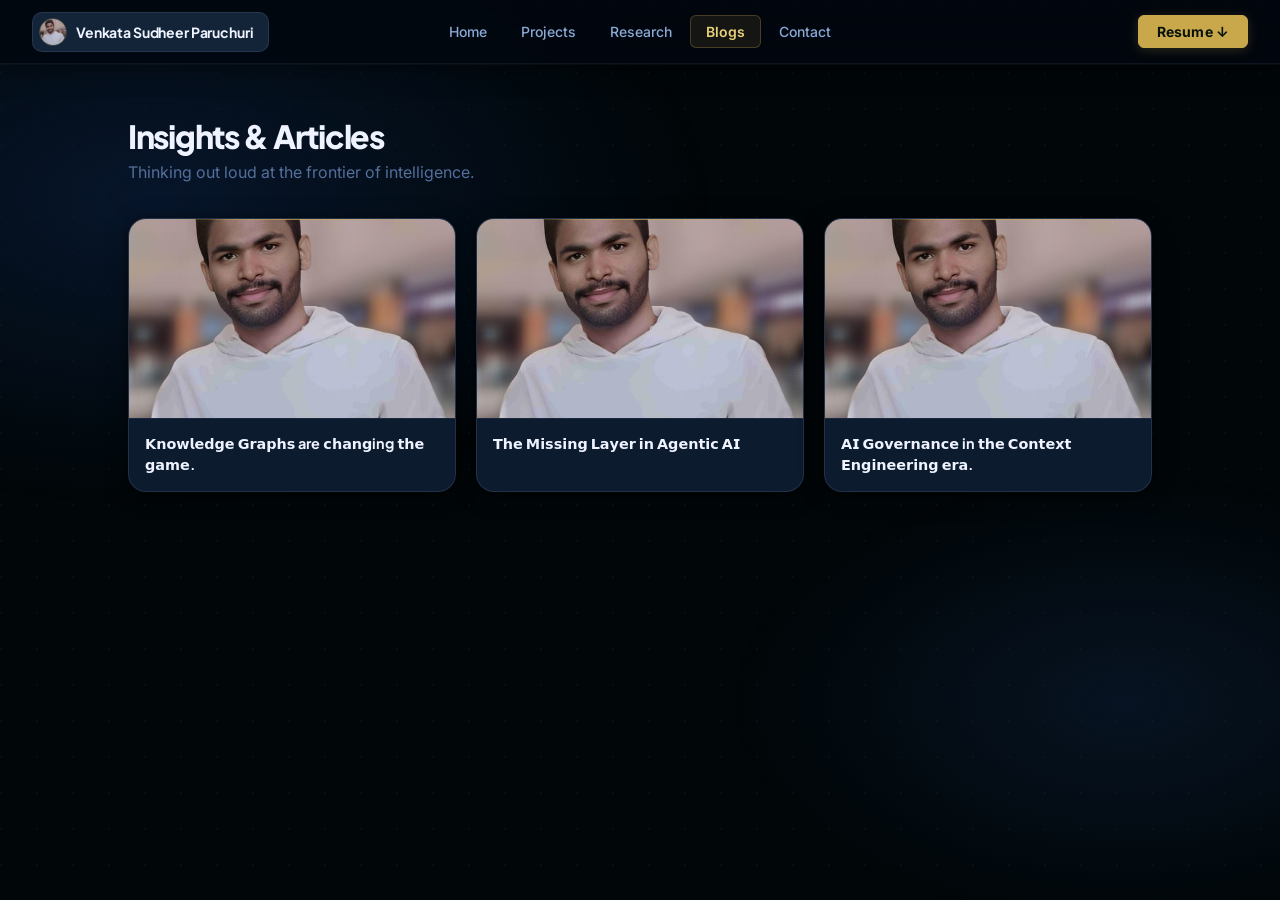
==== blogs.html @ f0b174a9 "commit" ====
<!DOCTYPE html>
<html lang="en">
<head>
    <meta charset="UTF-8" />
    <meta name="viewport" content="width=device-width, initial-scale=1.0" />
    <title>Blogs — Venkata Sudheer Paruchuri</title>
    <link rel="icon" href="PIC.jpg" type="image/jpeg" />
    <link rel="stylesheet" href="styles.css" />
</head>
<body>

<nav class="navbar">
    <div class="home-button">
        <img src="PIC.jpg" alt="Profile" />
        <span>Venkata Sudheer Paruchuri</span>
    </div>
    <div class="nav-center">
        <button onclick="location.href='index.html'">Home</button>
        <button onclick="location.href='projects.html'">Projects</button>
        <button onclick="location.href='research.html'">Research</button>
        <button class="active" onclick="location.href='blogs.html'">Blogs</button>
        <button onclick="location.href='contact.html'">Contact</button>
    </div>
    <div class="nav-end">
        <a href="Sudheer_Resume.pdf" target="_blank" download class="nav-resume">Resume ↓</a>
    </div>
</nav>

<main class="blog-container">
    <h1>Insights & Articles</h1>
    <span class="page-tagline">Thinking out loud at the frontier of intelligence.</span>
    <div id="blog-cards" class="blog-cards"></div>
</main>

<script>
const blogs = [
    {
        title: "𝗞𝗻𝗼𝘄𝗹𝗲𝗱𝗴𝗲 𝗚𝗿𝗮𝗽𝗵𝘀 are 𝗰𝗵𝗮𝗻𝗴ing 𝘁𝗵𝗲 𝗴𝗮𝗺𝗲.",
        img: "https://media.licdn.com/dms/image/v2/D5622AQEmHNxP15R9GQ/feedshare-shrink_800/B56Z8RtujUKEAc-/0/1782708627959?e=1784160000&v=beta&t=F_436U-woHTNMxbxAHbw4tgwa4r5dvt0ZcRg0AeIbxo",
        link: "https://www.linkedin.com/posts/venkata-sudheer-paruchuri-927b03248_knowledgegraphs-contextengineering-agenticai-activity-7477221934368206848-OcVS?utm_source=share&utm_medium=member_desktop&rcm=ACoAAD1jXW8B2X3fSM8Oqo7u26ma5V5ydpLekdg"
    },
    {
        title: "𝗧𝗵𝗲 𝗠𝗶𝘀𝘀𝗶𝗻𝗴 𝗟𝗮𝘆𝗲𝗿 𝗶𝗻 𝗔𝗴𝗲𝗻𝘁𝗶𝗰 𝗔𝗜",
        img: "https://media.licdn.com/dms/image/v2/D5622AQHj-Qwn6XAEaA/feedshare-shrink_800/B56Z65yN10HIAc-/0/1781233409666?e=1782950400&v=beta&t=hkm2aS1_mFWL8Smrk7jAq5w0LtvusqtoL7dFKYK58aU",
        link: "https://www.linkedin.com/posts/venkata-sudheer-paruchuri-927b03248_contextintelligence-agenticai-contextengineering-activity-7471034422130036736-9cG7?utm_source=share&utm_medium=member_desktop&rcm=ACoAAD1jXW8B2X3fSM8Oqo7u26ma5V5ydpLekdg"
    },
        {
        title: "𝗔𝗜 𝗚𝗼𝘃𝗲𝗿𝗻𝗮𝗻𝗰𝗲 in 𝘁𝗵𝗲 𝗖𝗼𝗻𝘁𝗲𝘅𝘁 𝗘𝗻𝗴𝗶𝗻𝗲𝗲𝗿𝗶𝗻𝗴 𝗲𝗿𝗮.",
        img: "https://media.licdn.com/dms/image/v2/D4D22AQGGhxFXjcLDaQ/feedshare-shrink_800/B4DZ74BBtZHQAc-/0/1782277479620?e=1784160000&v=beta&t=ZF91cr-5MBaTdeL2ePT6H_zSeMcQRqslDgsSvq8ZVgU",
        link: "https://www.linkedin.com/posts/venkata-sudheer-paruchuri-927b03248_contextintelligence-agenticai-contextengineering-activity-7471034422130036736-9cG7?utm_source=share&utm_medium=member_desktop&rcm=ACoAAD1jXW8B2X3fSM8Oqo7u26ma5V5ydpLekdg"
    }
];

const container = document.getElementById("blog-cards");

function renderBlogs() {
    if (blogs.length === 0) {
        container.innerHTML = `<div class="loading">No posts yet. Check back soon.</div>`;
        return;
    }
    container.innerHTML = "";
    blogs.forEach((blog, idx) => {
        const card = document.createElement("div");
        card.className = "blog-card reveal";
        card.style.transitionDelay = `${idx * 0.1}s`;
        card.innerHTML = `
            <img
                src="${blog.img}"
                alt="${blog.title}"
                loading="lazy"
                onerror="this.onerror=null;this.src='PIC.jpg';"
            />
            <h3>${blog.title}</h3>
        `;
        card.addEventListener("click", () => {
            window.open(blog.link, "_blank");
        });
        container.appendChild(card);
    });

    const observer = new IntersectionObserver(entries => {
        entries.forEach(entry => {
            if (entry.isIntersecting) {
                entry.target.classList.add('visible');
                observer.unobserve(entry.target);
            }
        });
    }, { threshold: 0.06 });

    document.querySelectorAll('.reveal').forEach(el => observer.observe(el));

    // 3D tilt
    document.querySelectorAll('.blog-card').forEach(card => {
        card.addEventListener('mousemove', e => {
            const r = card.getBoundingClientRect();
            const x = (e.clientX - r.left) / r.width  - 0.5;
            const y = (e.clientY - r.top)  / r.height - 0.5;
            card.style.transform = `perspective(700px) rotateY(${x * 8}deg) rotateX(${-y * 8}deg) translateY(-5px)`;
        });
        card.addEventListener('mouseleave', () => { card.style.transform = ''; });
    });
}

document.addEventListener("DOMContentLoaded", renderBlogs);
</script>

</body>
</html>
---- styles.css ----
@import url('https://fonts.googleapis.com/css2?family=Plus+Jakarta+Sans:wght@400;500;600;700;800&family=Inter:wght@300;400;500;600;700&display=swap');

/* ─── CSS Custom Property for Animated Ring ─── */
@property --ring-angle {
  syntax: '<angle>';
  inherits: false;
  initial-value: 180deg;
}

/* ─── Design Tokens ──────────────────────────── */
:root {
  --bg:          #010608;
  --bg-1:        #0d1b2e;
  --bg-2:        #132338;
  --bg-3:        #192d46;
  --bg-4:        #1f3756;
  --b0:          rgba(160,190,255,0.04);
  --b1:          rgba(160,190,255,0.08);
  --b2:          rgba(160,190,255,0.13);
  --b3:          rgba(160,190,255,0.22);
  --t0:          #eef3ff;
  --t1:          #8aaad8;
  --t2:          #546f9a;
  --t3:          #304870;
  --accent:      #c9a84c;
  --accent-dim:  rgba(201,168,76,0.10);
  --accent-bdr:  rgba(201,168,76,0.28);
  --accent-glow: rgba(201,168,76,0.22);
  --accent-txt:  #e8cf78;
  --green:       #34d399;
  --green-dim:   rgba(52,211,153,0.10);
  --amber:       #fbbf24;
  --amber-dim:   rgba(251,191,36,0.10);
  --font-h:      'Plus Jakarta Sans', system-ui, sans-serif;
  --font-b:      'Inter', system-ui, sans-serif;
  --tr:          0.2s ease;
  --tr-smooth:   0.4s cubic-bezier(0.16,1,0.3,1);
  --r-sm:        6px;
  --r:           10px;
  --r-lg:        14px;
  --r-xl:        18px;
  --shadow-sm:   0 1px 4px rgba(0,0,0,0.35), 0 1px 2px rgba(0,0,0,0.25);
  --shadow:      0 2px 10px rgba(0,0,0,0.45), 0 4px 24px rgba(0,0,0,0.30);
  --shadow-lg:   0 4px 16px rgba(0,0,0,0.55), 0 12px 44px rgba(0,0,0,0.40);
  --gold-line:   linear-gradient(90deg, transparent, var(--accent), transparent);
}

/* ─── Keyframes ──────────────────────────────── */

@keyframes ring-spin {
  to { --ring-angle: 540deg; }
}

@keyframes float {
  0%, 100% { transform: translateY(0px); }
  50%       { transform: translateY(-10px); }
}

@keyframes avatar-glow {
  0%, 100% {
    box-shadow: 0 0 0 1px rgba(201,168,76,0.15), 0 8px 36px rgba(201,168,76,0.22);
  }
  50% {
    box-shadow: 0 0 0 2px rgba(201,168,76,0.4), 0 8px 56px rgba(201,168,76,0.48),
                0 0 90px rgba(201,168,76,0.14);
  }
}

@keyframes pulse-dot {
  0%, 100% {
    box-shadow: 0 0 0 1px var(--accent-bdr), 0 0 8px var(--accent-glow);
    transform: scale(1);
  }
  50% {
    box-shadow: 0 0 0 4px rgba(201,168,76,0.12), 0 0 22px rgba(201,168,76,0.45);
    transform: scale(1.22);
  }
}

@keyframes pulse-green {
  0%, 100% {
    box-shadow: 0 0 6px rgba(52,211,153,0.4);
    transform: scale(1);
  }
  50% {
    box-shadow: 0 0 0 4px rgba(52,211,153,0.1), 0 0 20px rgba(52,211,153,0.55);
    transform: scale(1.25);
  }
}

@keyframes slideInLeft {
  from { opacity: 0; transform: translateX(-44px); }
  to   { opacity: 1; transform: translateX(0); }
}

@keyframes slideInRight {
  from { opacity: 0; transform: translateX(44px); }
  to   { opacity: 1; transform: translateX(0); }
}

@keyframes revealUp {
  from { opacity: 0; transform: translateY(28px); }
  to   { opacity: 1; transform: translateY(0); }
}

@keyframes fadeInUp {
  from { opacity: 0; transform: translateY(14px); }
  to   { opacity: 1; transform: translateY(0); }
}

@keyframes scaleIn {
  from { opacity: 0; transform: scale(0.88) translateY(18px); }
  to   { opacity: 1; transform: scale(1) translateY(0); }
}

@keyframes navbar-slide-down {
  from { transform: translateY(-100%); opacity: 0; }
  to   { transform: translateY(0);     opacity: 1; }
}

@keyframes shine-sweep {
  0%   { left: -80%; opacity: 0; }
  30%  { opacity: 0.55; }
  100% { left: 130%;   opacity: 0; }
}

@keyframes grid-drift {
  from { background-position: 0 0; }
  to   { background-position: 36px 36px; }
}

@keyframes gold-pulse {
  0%, 100% { opacity: 0.45; }
  50%       { opacity: 1; }
}

@keyframes dot-glow {
  0%, 100% {
    box-shadow: 0 0 6px rgba(201,168,76,0.45);
    transform: scale(1);
  }
  50% {
    box-shadow: 0 0 14px rgba(201,168,76,0.85), 0 0 28px rgba(201,168,76,0.3);
    transform: scale(1.35);
  }
}

@keyframes skill-pop {
  from { opacity: 0; transform: scale(0.78) translateY(8px); }
  to   { opacity: 1; transform: scale(1) translateY(0); }
}

@keyframes popup-in {
  from { opacity: 0; transform: scale(0.82) translateY(24px); }
  to   { opacity: 1; transform: scale(1) translateY(0); }
}

@keyframes name-glow {
  0%, 100% { text-shadow: none; }
  50%       { text-shadow: 0 0 32px rgba(201,168,76,0.22), 0 0 64px rgba(201,168,76,0.08); }
}

@keyframes border-breathe {
  0%, 100% { opacity: 0.45; transform: scaleX(0.65); }
  50%       { opacity: 1;    transform: scaleX(1); }
}

@keyframes status-glow-green {
  0%, 100% { box-shadow: 0 0 0 rgba(52,211,153,0); }
  50%       { box-shadow: 0 0 10px rgba(52,211,153,0.3); }
}

@keyframes bg-breathe {
  from { opacity: 0.6; }
  to   { opacity: 1; }
}

/* ─── Reset ──────────────────────────────────── */
*, *::before, *::after {
  box-sizing: border-box;
  scrollbar-width: thin;
  scrollbar-color: var(--bg-3) transparent;
}

*::-webkit-scrollbar { width: 4px; }
*::-webkit-scrollbar-track { background: transparent; }
*::-webkit-scrollbar-thumb { background: var(--bg-3); border-radius: 10px; }

body {
  margin: 0;
  background-color: var(--bg);
  background-image: radial-gradient(circle at 1px 1px, rgba(160,190,255,0.038) 1px, transparent 0);
  background-size: 36px 36px;
  font-family: var(--font-b);
  color: var(--t0);
  min-height: 100vh;
  -webkit-font-smoothing: antialiased;
  -moz-osx-font-smoothing: grayscale;
  animation: grid-drift 28s linear infinite;
}

body::before {
  content: '';
  position: fixed;
  inset: 0;
  background:
    radial-gradient(ellipse 70% 55% at 12% 22%, rgba(13,35,72,0.55) 0%, transparent 62%),
    radial-gradient(ellipse 55% 45% at 88% 78%, rgba(19,42,78,0.38) 0%, transparent 56%);
  pointer-events: none;
  z-index: 0;
  animation: bg-breathe 14s ease-in-out infinite alternate;
}

/* make sure all direct children sit above the ::before overlay */
body > * { position: relative; z-index: 1; }

/* ─── Navbar ─────────────────────────────────── */
.navbar {
  display: grid;
  grid-template-columns: 1fr auto 1fr;
  align-items: center;
  background: rgba(2,7,15,0.88);
  backdrop-filter: blur(24px);
  -webkit-backdrop-filter: blur(24px);
  padding: 0 32px;
  position: sticky;
  top: 0;
  z-index: 1000;
  border-bottom: 1px solid var(--b1);
  height: 64px;
  box-shadow: 0 1px 0 var(--b0), 0 4px 20px rgba(0,0,0,0.5);
  animation: navbar-slide-down 0.55s cubic-bezier(0.16,1,0.3,1) both;
}

.home-button {
  display: flex;
  align-items: center;
  gap: 9px;
  background: var(--bg-2);
  border: 1px solid var(--b2);
  padding: 5px 14px 5px 6px;
  border-radius: var(--r);
  cursor: default;
  color: var(--t0);
  font-family: var(--font-h);
  font-size: 0.875rem;
  font-weight: 700;
  letter-spacing: -0.01em;
  user-select: none;
  -webkit-user-select: none;
  width: fit-content;
  transition: border-color var(--tr), background var(--tr);
}

.home-button:hover {
  border-color: var(--accent-bdr);
  background: var(--bg-3);
}

.home-button img {
  width: 28px;
  height: 28px;
  border-radius: 50%;
  object-fit: cover;
  border: 1.5px solid var(--accent-bdr);
  transition: border-color var(--tr);
}

.nav-center {
  display: flex;
  align-items: center;
  gap: 2px;
}

.nav-center button {
  background: none;
  color: var(--t1);
  border: 1px solid transparent;
  padding: 7px 15px;
  border-radius: var(--r-sm);
  cursor: pointer;
  font-family: var(--font-b);
  font-size: 0.875rem;
  font-weight: 500;
  transition: color var(--tr), border-color var(--tr), background var(--tr), transform var(--tr);
}

.nav-center button:hover {
  color: var(--t0);
  border-color: var(--b2);
  background: var(--bg-2);
  transform: translateY(-1px);
}

.nav-center button:active {
  transform: translateY(0);
}

.nav-center button.active {
  color: var(--accent-txt);
  border-color: var(--accent-bdr);
  background: var(--accent-dim);
  font-weight: 600;
}

.nav-end {
  display: flex;
  justify-content: flex-end;
  align-items: center;
}

.nav-resume {
  display: inline-flex;
  align-items: center;
  gap: 6px;
  background: var(--accent);
  color: #07120a !important;
  border: 1px solid var(--accent) !important;
  padding: 7px 18px;
  border-radius: var(--r-sm);
  text-decoration: none;
  font-family: var(--font-b);
  font-size: 0.875rem;
  font-weight: 700;
  letter-spacing: 0.01em;
  position: relative;
  overflow: hidden;
  transition: background var(--tr), box-shadow var(--tr), transform var(--tr);
  box-shadow: 0 2px 12px var(--accent-glow);
}

.nav-resume::after {
  content: '';
  position: absolute;
  top: 0; bottom: 0;
  width: 40%;
  background: linear-gradient(90deg, transparent, rgba(255,255,255,0.35), transparent);
  left: -80%;
  skewX: -12deg;
  transition: none;
}

.nav-resume:hover::after {
  animation: shine-sweep 0.55s ease forwards;
}

.nav-resume:hover {
  background: #e8cf78 !important;
  border-color: #e8cf78 !important;
  box-shadow: 0 4px 20px var(--accent-glow) !important;
  color: #07120a !important;
  transform: translateY(-1px);
}

/* ─── Page-load animation helpers ───────────── */
.projects-container h1,
.research-container h1,
.blog-container h1,
.page-header h1 {
  animation: fadeInUp 0.48s ease both;
}

.page-tagline {
  display: block;
  font-size: 1rem;
  color: var(--t2);
  font-weight: 400;
  margin: 4px 0 36px;
  animation: fadeInUp 0.48s ease 0.12s both;
}

.page-header {
  max-width: 1060px;
  margin: 52px auto 0;
  padding: 0 40px;
}

/* ─── Home: Layout ───────────────────────────── */
.hero-layout {
  display: flex;
  max-width: 1440px;
  margin: 0 auto;
  padding: 0 40px 56px;
  gap: 40px;
  box-sizing: border-box;
  align-items: flex-start;
}

/* ─── Home: Hero Sidebar ─────────────────────── */
.hero-sidebar {
  flex: 0 0 280px;
  position: sticky;
  top: 64px;
  height: calc(100vh - 64px);
  display: flex;
  flex-direction: column;
  align-items: center;
  justify-content: center;
  padding: 24px 12px;
  text-align: center;
  overflow-y: auto;
  animation: slideInLeft 0.75s cubic-bezier(0.16,1,0.3,1) 0.1s both;
}

/* Gold spinning ring */
.profile-avatar-wrap {
  position: relative;
  width: 190px;
  height: 190px;
  border-radius: 50%;
  background: conic-gradient(from var(--ring-angle), #c9a84c, #f5e49a, #c9a84c, #a07c28, #c9a84c);
  padding: 2.5px;
  flex-shrink: 0;
  margin-bottom: 22px;
  animation:
    ring-spin   8s  linear       infinite,
    avatar-glow 4s  ease-in-out  infinite,
    float       6s  ease-in-out  infinite;
}

.profile-avatar-wrap img {
  width: 100%;
  height: 100%;
  border-radius: 50%;
  object-fit: cover;
  display: block;
  background: var(--bg-1);
}

.profile-name {
  margin: 0 0 8px;
  font-family: var(--font-h);
  font-size: 1.18rem;
  font-weight: 800;
  color: var(--t0);
  letter-spacing: -0.02em;
  animation: fadeInUp 0.6s ease 0.5s both, name-glow 5s ease-in-out 1.5s infinite;
}

.profile-title {
  margin: 0 0 18px;
  font-size: 0.78rem;
  color: var(--accent-txt);
  font-weight: 600;
  letter-spacing: 0.06em;
  text-transform: uppercase;
  animation: fadeInUp 0.6s ease 0.6s both;
}

.profile-roles {
  display: flex;
  flex-wrap: wrap;
  gap: 6px;
  justify-content: center;
  margin-bottom: 20px;
}

.role-chip {
  font-size: 0.68rem;
  font-weight: 600;
  color: var(--accent-txt);
  background: var(--accent-dim);
  border: 1px solid var(--accent-bdr);
  border-radius: 100px;
  padding: 4px 12px;
  letter-spacing: 0.03em;
  transition: background var(--tr), transform var(--tr);
}

.role-chip:hover {
  background: rgba(201,168,76,0.18);
  transform: translateY(-2px);
}

.profile-bio {
  font-size: 0.8rem;
  color: var(--t1);
  line-height: 1.8;
  margin: 0 0 24px;
  max-width: 250px;
}

.profile-actions {
  display: flex;
  gap: 10px;
  justify-content: center;
  flex-wrap: wrap;
  margin-bottom: 28px;
  animation: fadeInUp 0.6s ease 0.75s both;
}

.btn-primary {
  display: inline-flex;
  align-items: center;
  padding: 9px 20px;
  background: var(--accent);
  color: #07120a;
  border: 1px solid var(--accent);
  border-radius: var(--r-sm);
  text-decoration: none;
  font-family: var(--font-b);
  font-size: 0.82rem;
  font-weight: 700;
  letter-spacing: 0.01em;
  position: relative;
  overflow: hidden;
  transition: background var(--tr), box-shadow var(--tr), transform var(--tr);
  box-shadow: 0 2px 10px var(--accent-glow);
}

.btn-primary::after {
  content: '';
  position: absolute;
  top: 0; bottom: 0;
  width: 45%;
  background: linear-gradient(90deg, transparent, rgba(255,255,255,0.38), transparent);
  left: -80%;
}

.btn-primary:hover::after {
  animation: shine-sweep 0.52s ease forwards;
}

.btn-primary:hover {
  background: #e8cf78;
  box-shadow: 0 4px 22px var(--accent-glow);
  transform: translateY(-2px);
}

.btn-primary:active { transform: translateY(0); }

.btn-ghost {
  display: inline-flex;
  align-items: center;
  padding: 9px 20px;
  background: transparent;
  color: var(--t0);
  border: 1px solid var(--b2);
  border-radius: var(--r-sm);
  text-decoration: none;
  font-family: var(--font-b);
  font-size: 0.82rem;
  font-weight: 500;
  transition: background var(--tr), border-color var(--tr), transform var(--tr), box-shadow var(--tr);
}

.btn-ghost:hover {
  background: var(--bg-2);
  border-color: var(--b3);
  transform: translateY(-2px);
  box-shadow: 0 4px 14px rgba(0,0,0,0.3);
}

.btn-ghost:active { transform: translateY(0); }

.profile-stats {
  display: grid;
  grid-template-columns: repeat(3, 1fr);
  gap: 10px;
  width: 100%;
  border-top: 1px solid var(--b1);
  padding-top: 22px;
  margin-top: 4px;
}

.stat-item {
  display: flex;
  flex-direction: column;
  align-items: center;
  gap: 3px;
  transition: transform var(--tr);
}

.stat-item:hover { transform: translateY(-3px); }

.stat-num {
  font-family: var(--font-h);
  font-size: 1.45rem;
  font-weight: 800;
  color: var(--accent-txt);
  letter-spacing: -0.04em;
}

.stat-label {
  font-size: 0.65rem;
  font-weight: 600;
  color: var(--t2);
  text-transform: uppercase;
  letter-spacing: 0.1em;
}

/* ─── Home: Content Column ───────────────────── */
.hero-content {
  flex: 1;
  display: flex;
  flex-direction: column;
  gap: 16px;
  min-width: 0;
  padding-top: 32px;
  animation: slideInRight 0.75s cubic-bezier(0.16,1,0.3,1) 0.2s both;
}

/* ─── Section Cards ──────────────────────────── */
.section-card {
  background: var(--bg-1);
  border: 1px solid var(--b2);
  border-radius: var(--r-xl);
  padding: 24px 28px;
  box-shadow: var(--shadow);
  transition: border-color var(--tr-smooth), box-shadow var(--tr-smooth), transform var(--tr-smooth);
  position: relative;
  overflow: hidden;
}

.section-card::before {
  content: '';
  position: absolute;
  top: 0; left: 10%; right: 10%;
  height: 1px;
  background: var(--gold-line);
  animation: border-breathe 4s ease-in-out infinite;
}

.section-card:hover {
  border-color: var(--accent-bdr);
  box-shadow: var(--shadow-lg), 0 0 0 1px var(--accent-dim);
  transform: translateY(-3px);
}

.section-card h2 {
  display: flex;
  align-items: center;
  gap: 8px;
  margin: 0 0 20px;
  font-family: var(--font-h);
  font-size: 0.65rem;
  font-weight: 700;
  letter-spacing: 0.14em;
  text-transform: uppercase;
  color: var(--t2);
}

.section-card h2::before {
  content: '';
  width: 6px;
  height: 6px;
  border-radius: 50%;
  background: var(--accent);
  box-shadow: 0 0 8px var(--accent-glow);
  flex-shrink: 0;
  animation: dot-glow 3s ease-in-out infinite;
}

/* ─── Skills ─────────────────────────────────── */
.skills-group { margin-bottom: 16px; }
.skills-group:last-child { margin-bottom: 0; }

.skills-label {
  font-family: var(--font-b);
  font-size: 0.72rem;
  color: var(--t1);
  font-weight: 600;
  margin-bottom: 8px;
  display: block;
  letter-spacing: 0.02em;
}

.skill-tags {
  display: flex;
  flex-wrap: wrap;
  gap: 5px;
}

.skill-tag {
  font-size: 0.72rem;
  color: var(--t0);
  background: var(--bg-2);
  border: 1px solid var(--b1);
  border-radius: var(--r-sm);
  padding: 4px 10px;
  font-weight: 400;
  transition: border-color var(--tr), background var(--tr), color var(--tr), transform var(--tr), box-shadow var(--tr);
  animation: skill-pop 0.35s cubic-bezier(0.16,1,0.3,1) both;
  animation-delay: calc(var(--i, 0) * 0.04s + 0.3s);
}

.skill-tag:hover {
  background: var(--bg-3);
  border-color: var(--accent-bdr);
  color: var(--accent-txt);
  transform: translateY(-2px);
  box-shadow: 0 4px 12px rgba(0,0,0,0.3);
}

/* ─── Experience Timeline ────────────────────── */
.exp-item {
  padding: 0 0 24px 22px;
  border-left: 1px solid var(--b2);
  position: relative;
  transition: border-left-color var(--tr);
}

.exp-item:hover {
  border-left-color: var(--accent-bdr);
}

.exp-item::before {
  content: '';
  position: absolute;
  left: -5px;
  top: 6px;
  width: 9px;
  height: 9px;
  border-radius: 50%;
  background: var(--accent);
  border: 2px solid var(--bg-1);
  box-shadow: 0 0 0 1px var(--accent-bdr), 0 0 10px var(--accent-glow);
  animation: pulse-dot 2.6s ease-in-out infinite;
}

.exp-item:last-child {
  padding-bottom: 0;
  border-left-color: transparent;
}

.exp-header {
  display: flex;
  align-items: flex-start;
  justify-content: space-between;
  gap: 12px;
  margin-bottom: 8px;
}

.exp-title {
  font-family: var(--font-h);
  font-size: 0.9rem;
  font-weight: 700;
  color: var(--t0);
  margin: 0 0 3px;
}

.exp-company {
  font-size: 0.78rem;
  color: var(--accent-txt);
  margin: 0;
  font-weight: 500;
}

.exp-date {
  font-size: 0.68rem;
  color: var(--t2);
  white-space: nowrap;
  background: var(--bg-3);
  border: 1px solid var(--b1);
  border-radius: var(--r-sm);
  padding: 3px 9px;
  flex-shrink: 0;
  margin-top: 2px;
  letter-spacing: 0.02em;
  transition: border-color var(--tr), color var(--tr);
}

.exp-item:hover .exp-date {
  border-color: var(--accent-bdr);
  color: var(--accent-txt);
}

.exp-desc {
  font-size: 0.79rem;
  color: var(--t1);
  line-height: 1.72;
  margin: 0;
}

/* ─── Education ──────────────────────────────── */
.edu-item {
  display: flex;
  align-items: flex-start;
  justify-content: space-between;
  gap: 12px;
  padding: 13px 0;
  border-bottom: 1px solid var(--b1);
  transition: transform var(--tr);
}

.edu-item:hover { transform: translateX(4px); }
.edu-item:first-child { padding-top: 0; }
.edu-item:last-child  { border-bottom: none; padding-bottom: 0; }

.edu-name {
  font-family: var(--font-h);
  font-size: 0.88rem;
  font-weight: 700;
  color: var(--t0);
  margin: 0 0 3px;
}

.edu-inst {
  font-size: 0.77rem;
  color: var(--t1);
  margin: 0;
}

.edu-grade {
  font-size: 0.68rem;
  color: var(--accent-txt);
  white-space: nowrap;
  background: var(--accent-dim);
  border: 1px solid var(--accent-bdr);
  border-radius: var(--r-sm);
  padding: 3px 9px;
  flex-shrink: 0;
  margin-top: 2px;
  font-weight: 600;
  transition: background var(--tr), box-shadow var(--tr);
}

.edu-item:hover .edu-grade {
  background: rgba(201,168,76,0.18);
  box-shadow: 0 0 12px var(--accent-glow);
}

/* ─── Projects Page ──────────────────────────── */
.projects-container {
  padding: 52px 48px;
  max-width: 1120px;
  margin: 0 auto;
}

.projects-container h1,
.blog-container h1,
.research-container h1 {
  font-family: var(--font-h);
  font-size: 2rem;
  font-weight: 800;
  margin: 0 0 6px;
  letter-spacing: -0.04em;
  color: var(--t0);
}

.page-subtitle {
  color: var(--t2);
  font-size: 0.86rem;
  margin: 0 0 36px;
  line-height: 1.5;
}

.project-cards {
  display: grid;
  grid-template-columns: repeat(3, 1fr);
  gap: 20px;
}

.project-card {
  background: var(--bg-1);
  border-radius: var(--r-xl);
  border: 1px solid var(--b2);
  cursor: pointer;
  overflow: hidden;
  box-shadow: var(--shadow);
  transition: transform var(--tr-smooth), border-color var(--tr-smooth), box-shadow var(--tr-smooth);
  display: flex;
  flex-direction: column;
  position: relative;
  transform-style: preserve-3d;
  will-change: transform;
}

.project-card::before {
  content: '';
  position: absolute;
  top: 0; left: 10%; right: 10%;
  height: 1px;
  background: var(--gold-line);
  opacity: 0.75;
  transition: opacity var(--tr);
  z-index: 1;
  animation: border-breathe 4s ease-in-out infinite;
}

.project-card:hover::before { opacity: 1; }

.project-card:hover {
  border-color: var(--accent-bdr);
  box-shadow: var(--shadow-lg), 0 0 0 1px var(--accent-dim);
}

.project-card img {
  width: 100%;
  height: 170px;
  object-fit: cover;
  display: block;
  border-bottom: 1px solid var(--b1);
  transition: transform 0.5s ease;
}

.project-card:hover img {
  transform: scale(1.04);
}

.project-card h3 {
  margin: 0;
  font-family: var(--font-h);
  font-size: 0.9rem;
  font-weight: 700;
  color: var(--t0);
  padding: 14px 16px 16px;
  line-height: 1.4;
}

.project-card p {
  margin: 0;
  padding: 0 16px 14px;
  font-size: 0.79rem;
  color: var(--t2);
  line-height: 1.5;
}

/* ─── Reveal (scroll-triggered) ─────────────── */
.reveal {
  opacity: 0;
  transform: translateY(30px);
  transition: opacity 0.65s cubic-bezier(0.16,1,0.3,1), transform 0.65s cubic-bezier(0.16,1,0.3,1);
}

.reveal.visible {
  opacity: 1;
  transform: translateY(0);
}

.reveal-left {
  opacity: 0;
  transform: translateX(-30px);
  transition: opacity 0.65s cubic-bezier(0.16,1,0.3,1), transform 0.65s cubic-bezier(0.16,1,0.3,1);
}

.reveal-left.visible {
  opacity: 1;
  transform: translateX(0);
}

.reveal-scale {
  opacity: 0;
  transform: scale(0.92);
  transition: opacity 0.55s cubic-bezier(0.16,1,0.3,1), transform 0.55s cubic-bezier(0.16,1,0.3,1);
}

.reveal-scale.visible {
  opacity: 1;
  transform: scale(1);
}

/* ─── Research Page ──────────────────────────── */
.research-container {
  padding: 52px 48px;
  max-width: 1120px;
  margin: 0 auto;
}

.research-interests {
  display: flex;
  flex-wrap: wrap;
  gap: 7px;
  margin-bottom: 44px;
}

.interest-tag {
  font-size: 0.74rem;
  color: var(--t1);
  background: var(--bg-1);
  border: 1px solid var(--b2);
  border-radius: 100px;
  padding: 5px 13px;
  font-weight: 500;
  transition: border-color var(--tr), color var(--tr), background var(--tr), transform var(--tr);
}

.interest-tag:hover {
  border-color: var(--accent-bdr);
  color: var(--accent-txt);
  background: var(--accent-dim);
  transform: translateY(-2px);
}

.research-section-title {
  display: flex;
  align-items: center;
  gap: 8px;
  font-size: 0.65rem;
  font-weight: 700;
  letter-spacing: 0.14em;
  text-transform: uppercase;
  color: var(--t2);
  margin: 0 0 4px;
  padding-bottom: 12px;
  border-bottom: 1px solid var(--b1);
}

.research-section-title.published::before {
  content: '';
  width: 6px;
  height: 6px;
  border-radius: 50%;
  background: var(--green);
  box-shadow: 0 0 8px rgba(52,211,153,0.5);
  flex-shrink: 0;
  animation: pulse-green 2.4s ease-in-out infinite;
}

.research-section-title.inprogress::before {
  content: '';
  width: 6px;
  height: 6px;
  border-radius: 50%;
  background: var(--amber);
  box-shadow: 0 0 8px rgba(251,191,36,0.5);
  flex-shrink: 0;
  animation: gold-pulse 2.2s ease-in-out infinite;
}

/* Two-column flat grid */
.research-columns {
  display: grid;
  grid-template-columns: 1fr 1fr;
  gap: 14px 28px;
  align-items: stretch;
}

.research-columns .research-section-title { margin-top: 0; }

.research-columns .paper-card {
  margin-bottom: 0;
  display: flex;
  flex-direction: column;
}

.paper-card {
  background: var(--bg-1);
  border: 1px solid var(--b2);
  border-radius: var(--r-xl);
  padding: 24px 26px;
  margin-bottom: 14px;
  box-shadow: var(--shadow);
  transition: border-color var(--tr-smooth), box-shadow var(--tr-smooth), transform var(--tr-smooth);
  position: relative;
  overflow: hidden;
  will-change: transform;
}

.paper-card::before {
  content: '';
  position: absolute;
  top: 0; left: 10%; right: 10%;
  height: 1px;
  background: var(--gold-line);
  animation: border-breathe 4s ease-in-out infinite;
}

.paper-card:hover {
  border-color: var(--accent-bdr);
  box-shadow: var(--shadow-lg), 0 0 0 1px var(--accent-dim);
  transform: translateY(-3px);
}

.paper-card-header {
  display: flex;
  align-items: flex-start;
  justify-content: space-between;
  gap: 16px;
  margin-bottom: 10px;
}

.paper-card-title {
  font-family: var(--font-h);
  font-size: 0.95rem;
  font-weight: 700;
  color: var(--t0);
  margin: 0 0 5px;
  line-height: 1.4;
}

.paper-journal {
  font-size: 0.74rem;
  color: var(--t2);
  margin: 0;
  line-height: 1.4;
}

/* Status Badges */
.status-badge {
  font-size: 0.62rem;
  font-weight: 700;
  padding: 3px 10px;
  border-radius: 100px;
  white-space: nowrap;
  flex-shrink: 0;
  letter-spacing: 0.06em;
  text-transform: uppercase;
  transition: box-shadow var(--tr);
}

.status-published {
  background: var(--green-dim);
  color: var(--green);
  border: 1px solid rgba(52,211,153,0.22);
  animation: status-glow-green 3s ease-in-out infinite;
}

.status-progress {
  background: var(--amber-dim);
  color: var(--amber);
  border: 1px solid rgba(251,191,36,0.22);
}

.status-review {
  background: var(--accent-dim);
  color: var(--accent-txt);
  border: 1px solid var(--accent-bdr);
}

.paper-desc {
  font-size: 0.8rem;
  color: var(--t1);
  line-height: 1.72;
  margin: 10px 0 16px;
  flex: 1;
}

.paper-footer {
  display: flex;
  align-items: center;
  justify-content: space-between;
  gap: 12px;
  flex-wrap: wrap;
}

.paper-tags {
  display: flex;
  flex-wrap: wrap;
  gap: 5px;
}

.paper-tag {
  font-size: 0.67rem;
  color: var(--t2);
  background: var(--bg-2);
  border: 1px solid var(--b1);
  border-radius: var(--r-sm);
  padding: 2px 7px;
  transition: border-color var(--tr), color var(--tr), background var(--tr);
}

.paper-tag:hover {
  border-color: var(--b2);
  color: var(--t1);
  background: var(--bg-3);
}

.paper-link {
  font-size: 0.77rem;
  color: var(--accent-txt);
  text-decoration: none;
  font-weight: 600;
  border: 1px solid var(--accent-bdr);
  border-radius: var(--r-sm);
  padding: 5px 13px;
  white-space: nowrap;
  background: var(--accent-dim);
  transition: all var(--tr);
  position: relative;
  overflow: hidden;
}

.paper-link::after {
  content: '';
  position: absolute;
  top: 0; bottom: 0;
  width: 50%;
  background: linear-gradient(90deg, transparent, rgba(255,255,255,0.2), transparent);
  left: -80%;
}

.paper-link:hover::after {
  animation: shine-sweep 0.5s ease forwards;
}

.paper-link:hover {
  background: rgba(201,168,76,0.18);
  border-color: var(--accent);
  color: #f5e49a;
  box-shadow: 0 2px 12px var(--accent-glow);
  transform: translateY(-1px);
}

/* ─── Blogs Page ─────────────────────────────── */
.blog-container {
  padding: 52px 48px;
  max-width: 1120px;
  margin: 0 auto;
}

.blog-cards {
  display: grid;
  grid-template-columns: repeat(3, 1fr);
  gap: 20px;
}

.blog-card {
  background: var(--bg-1);
  border-radius: var(--r-xl);
  border: 1px solid var(--b2);
  cursor: pointer;
  overflow: hidden;
  box-shadow: var(--shadow);
  transition: transform var(--tr-smooth), border-color var(--tr-smooth), box-shadow var(--tr-smooth);
  display: flex;
  flex-direction: column;
  position: relative;
  will-change: transform;
}

.blog-card::before {
  content: '';
  position: absolute;
  top: 0; left: 10%; right: 10%;
  height: 1px;
  background: var(--gold-line);
  opacity: 0.75;
  transition: opacity var(--tr);
  z-index: 1;
  animation: border-breathe 4s ease-in-out infinite;
}

.blog-card:hover::before { opacity: 1; }

.blog-card:hover {
  border-color: var(--accent-bdr);
  box-shadow: var(--shadow-lg), 0 0 0 1px var(--accent-dim);
}

.blog-card img {
  width: 100%;
  height: 200px;
  object-fit: cover;
  display: block;
  border-bottom: 1px solid var(--b1);
  transition: transform 0.5s ease;
}

.blog-card:hover img {
  transform: scale(1.04);
}

.blog-card h3 {
  margin: 0;
  font-family: var(--font-h);
  font-size: 0.9rem;
  font-weight: 700;
  color: var(--t0);
  padding: 14px 16px 16px;
  line-height: 1.45;
}

/* ─── Contact Page ───────────────────────────── */
.contact-wrapper {
  display: flex;
  max-width: 980px;
  margin: 32px auto 60px;
  gap: 28px;
  padding: 0 40px;
}

.contact-card {
  background: var(--bg-1);
  border: 1px solid var(--b2);
  border-radius: var(--r-xl);
  flex: 1;
  padding: 36px;
  display: flex;
  flex-direction: column;
  box-shadow: var(--shadow);
  transition: border-color var(--tr-smooth), box-shadow var(--tr-smooth), transform var(--tr-smooth);
  position: relative;
  overflow: hidden;
}

.contact-card::before {
  content: '';
  position: absolute;
  top: 0; left: 10%; right: 10%;
  height: 1px;
  background: var(--gold-line);
  animation: border-breathe 4s ease-in-out infinite;
}

.contact-card:hover {
  border-color: var(--accent-bdr);
  box-shadow: var(--shadow-lg), 0 0 0 1px var(--accent-dim);
  transform: translateY(-2px);
}

.contact-profile-img {
  width: 100px;
  height: 100px;
  border-radius: 50%;
  object-fit: cover;
  display: block;
  margin: 0 auto 20px;
  border: 2px solid var(--accent-bdr);
  box-shadow: 0 0 0 1px var(--accent-dim);
  transition: box-shadow var(--tr), transform var(--tr);
}

.contact-profile-img:hover {
  box-shadow: 0 0 0 3px var(--accent-bdr), 0 0 24px var(--accent-glow);
  transform: scale(1.05);
}

.contact-info h2 {
  margin: 0 0 20px;
  font-family: var(--font-h);
  font-size: 1.15rem;
  font-weight: 800;
  text-align: center;
  letter-spacing: -0.02em;
  color: var(--t0);
}

.contact-info p {
  font-size: 0.82rem;
  color: var(--t1);
  margin: 10px 0;
  line-height: 1.58;
}

.contact-info strong { color: var(--t0); }

.contact-info a {
  color: var(--accent-txt);
  text-decoration: none;
  transition: color var(--tr);
}
.contact-info a:hover { color: #f5e49a; }

.contact-form h1 {
  font-family: var(--font-h);
  font-size: 1.15rem;
  font-weight: 800;
  letter-spacing: -0.02em;
  text-align: center;
  margin: 0 0 24px;
  color: var(--t0);
}

.contact-form label {
  display: block;
  margin-bottom: 5px;
  font-weight: 500;
  font-size: 0.76rem;
  color: var(--t1);
  letter-spacing: 0.01em;
}

.contact-form input,
.contact-form textarea {
  width: 100%;
  background: var(--bg-2);
  border: 1px solid var(--b2);
  border-radius: var(--r-sm);
  padding: 10px 13px;
  margin-bottom: 16px;
  color: var(--t0);
  font-family: var(--font-b);
  font-size: 0.84rem;
  resize: vertical;
  transition: border-color var(--tr), box-shadow var(--tr), background var(--tr);
}

.contact-form input:focus,
.contact-form textarea:focus {
  outline: none;
  border-color: var(--accent-bdr);
  box-shadow: 0 0 0 3px var(--accent-dim);
  background: var(--bg-3);
}

.contact-form input::placeholder,
.contact-form textarea::placeholder {
  color: var(--t3);
}

.contact-form button {
  background: var(--accent);
  color: #07120a;
  border: 1px solid var(--accent);
  padding: 12px;
  border-radius: var(--r-sm);
  font-family: var(--font-b);
  font-size: 0.88rem;
  font-weight: 700;
  cursor: pointer;
  transition: background var(--tr), box-shadow var(--tr), transform var(--tr);
  width: 100%;
  letter-spacing: 0.02em;
  box-shadow: 0 2px 12px var(--accent-glow);
  position: relative;
  overflow: hidden;
}

.contact-form button::after {
  content: '';
  position: absolute;
  top: 0; bottom: 0;
  width: 45%;
  background: linear-gradient(90deg, transparent, rgba(255,255,255,0.38), transparent);
  left: -80%;
}

.contact-form button:hover::after {
  animation: shine-sweep 0.52s ease forwards;
}

.contact-form button:hover {
  background: #e8cf78;
  box-shadow: 0 4px 24px var(--accent-glow);
  transform: translateY(-1px);
}

.contact-form button:active { transform: translateY(0); }

/* ─── Popup ──────────────────────────────────── */
.popup-overlay {
  position: fixed;
  top: 0; left: 0;
  width: 100%; height: 100%;
  background: rgba(2,7,15,0.82);
  backdrop-filter: blur(8px);
  -webkit-backdrop-filter: blur(8px);
  display: flex;
  align-items: center;
  justify-content: center;
  z-index: 2000;
  visibility: hidden;
  opacity: 0;
  transition: visibility 0s linear 0.28s, opacity 0.28s;
}

.popup-overlay.active {
  visibility: visible;
  opacity: 1;
  transition-delay: 0s;
}

.popup {
  background: var(--bg-2);
  border: 1px solid var(--accent-bdr);
  padding: 40px 52px;
  border-radius: var(--r-xl);
  color: var(--t0);
  text-align: center;
  max-width: 400px;
  box-shadow: var(--shadow-lg), 0 0 60px rgba(201,168,76,0.12);
  position: relative;
  overflow: hidden;
  animation: popup-in 0.45s cubic-bezier(0.16,1,0.3,1) both;
}

.popup::before {
  content: '';
  position: absolute;
  top: 0; left: 10%; right: 10%;
  height: 1px;
  background: var(--gold-line);
  animation: border-breathe 3s ease-in-out infinite;
}

.popup h2 {
  margin: 0 0 10px;
  font-family: var(--font-h);
  font-size: 1.3rem;
  letter-spacing: -0.02em;
  color: var(--accent-txt);
}

.popup p {
  color: var(--t1);
  font-size: 0.86rem;
  margin: 0 0 24px;
  line-height: 1.5;
}

.popup button {
  padding: 9px 26px;
  background: var(--accent);
  border: 1px solid var(--accent);
  border-radius: var(--r-sm);
  color: #07120a;
  font-family: var(--font-b);
  cursor: pointer;
  font-size: 0.88rem;
  font-weight: 700;
  transition: background var(--tr), box-shadow var(--tr), transform var(--tr);
  position: relative;
  overflow: hidden;
}

.popup button::after {
  content: '';
  position: absolute;
  top: 0; bottom: 0;
  width: 45%;
  background: linear-gradient(90deg, transparent, rgba(255,255,255,0.38), transparent);
  left: -80%;
}

.popup button:hover::after { animation: shine-sweep 0.52s ease forwards; }

.popup button:hover {
  background: #e8cf78;
  box-shadow: 0 4px 20px var(--accent-glow);
  transform: translateY(-1px);
}

/* ─── Social Links ───────────────────────────── */
.social-links-container {
  display: flex;
  gap: 7px;
  flex-wrap: wrap;
  margin-top: 20px;
}

.social-link {
  display: flex;
  align-items: center;
  gap: 7px;
  padding: 8px 14px;
  background: var(--bg-2);
  border: 1px solid var(--b2);
  border-radius: var(--r-sm);
  text-decoration: none;
  color: var(--t1);
  font-family: var(--font-b);
  font-weight: 500;
  font-size: 0.8rem;
  transition: all var(--tr-smooth);
}

.social-link:hover {
  transform: translateY(-3px);
  box-shadow: 0 6px 20px rgba(0,0,0,0.4);
}

.social-icon {
  width: 15px;
  height: 15px;
  display: flex;
  align-items: center;
  justify-content: center;
  flex-shrink: 0;
}
.social-icon svg { width: 100%; height: 100%; }

.social-text { font-size: 0.8rem; font-weight: 600; }

.social-link.linkedin:hover {
  background: #0077b5;
  border-color: #0077b5;
  color: white;
  box-shadow: 0 6px 20px rgba(0,119,181,0.4);
}

.social-link.github:hover {
  background: #24292e;
  border-color: #555;
  color: white;
  box-shadow: 0 6px 20px rgba(36,41,46,0.6);
}

/* ─── Loading ────────────────────────────────── */
.loading {
  text-align: center;
  padding: 60px;
  font-size: 0.88rem;
  color: var(--t2);
}

/* ─── Responsive ─────────────────────────────── */
@media (max-width: 1000px) {
  .project-cards, .blog-cards {
    grid-template-columns: repeat(2, 1fr);
  }
}

@media (max-width: 900px) {
  .hero-layout {
    flex-direction: column;
    height: auto;
    padding: 24px;
    gap: 24px;
  }

  .hero-sidebar {
    flex: 0 0 auto;
    padding: 20px 16px;
    animation: revealUp 0.7s cubic-bezier(0.16,1,0.3,1) 0.1s both;
  }

  .hero-content {
    height: auto;
    animation: revealUp 0.7s cubic-bezier(0.16,1,0.3,1) 0.25s both;
  }

  .contact-wrapper {
    flex-direction: column;
    padding: 0 24px;
    gap: 20px;
  }

  .paper-card-header { flex-direction: column; gap: 8px; }

  .research-columns { grid-template-columns: 1fr; }

  .navbar { grid-template-columns: auto 1fr auto; }

  .nav-center { justify-content: center; }
}

@media (max-width: 700px) {
  .navbar { padding: 0 14px; }
  .home-button span { display: none; }
  .nav-center button { padding: 6px 10px; font-size: 0.8rem; }
}

@media (max-width: 640px) {
  .project-cards, .blog-cards { grid-template-columns: 1fr; }

  .projects-container,
  .blog-container,
  .research-container {
    padding: 32px 20px;
  }

  .paper-card { padding: 18px 20px; }

  .edu-item { flex-direction: column; gap: 4px; }

  .exp-header { flex-direction: column; gap: 4px; }
}

/* ─── Reduced motion ─────────────────────────── */
@media (prefers-reduced-motion: reduce) {
  *, *::before, *::after {
    animation-duration: 0.01ms !important;
    animation-iteration-count: 1 !important;
    transition-duration: 0.01ms !important;
  }
}
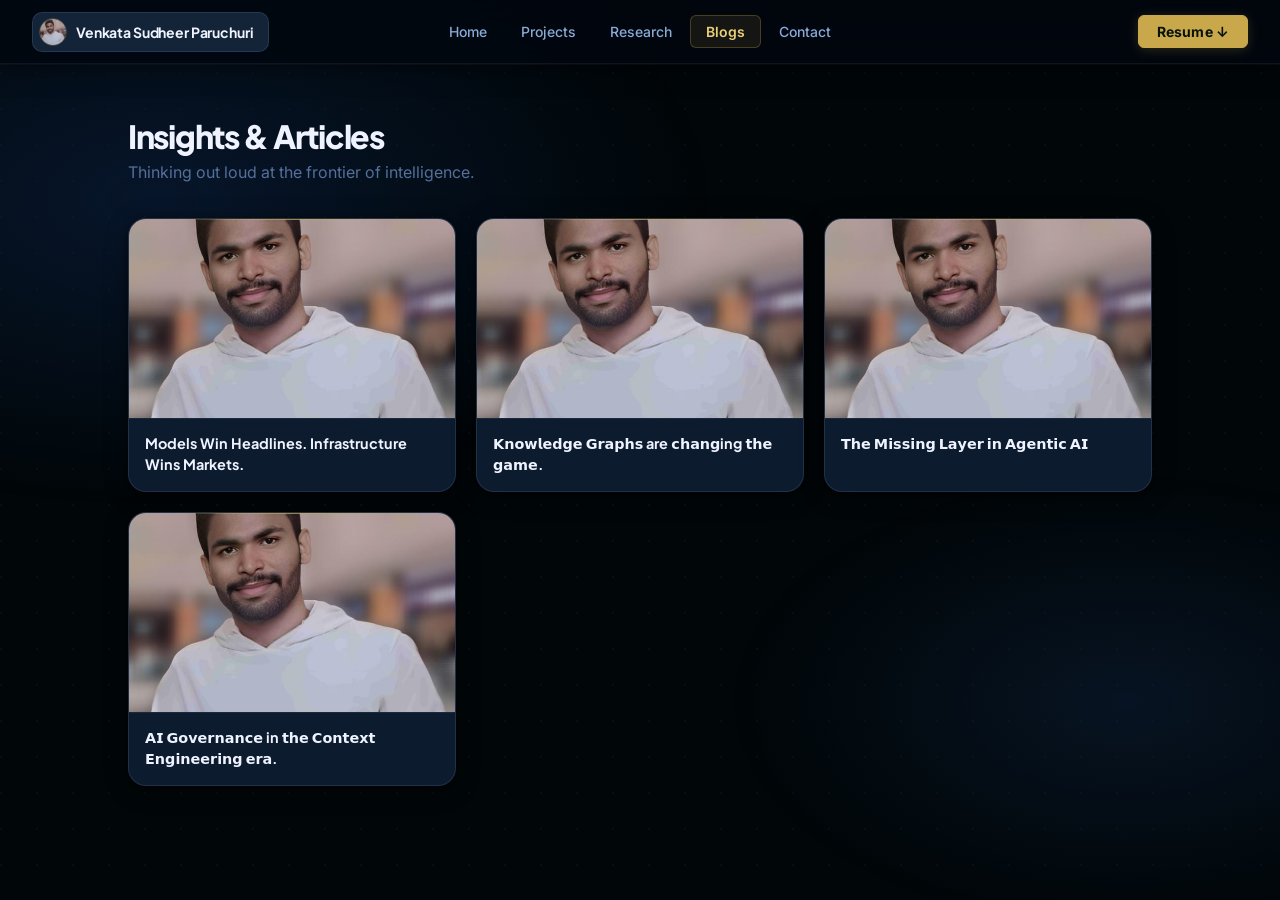
==== commit e66ff2c0: "Update blogs.html" ====
--- a/blogs.html
+++ b/blogs.html
@@ -35,13 +35,18 @@
 <script>
 const blogs = [
     {
+        title: "Models Win Headlines. Infrastructure Wins Markets.",
+        img: "https://media.licdn.com/dms/image/v2/D5622AQGf6DmS5hL2QA/feedshare-shrink_800/B56Z9Zq5fKKEAc-/0/1783915845915?e=1785369600&v=beta&t=zC5Bam5NC71dCXBmuVQT5CDtypCQQ_B6rmZ4UF8RiLI",
+        link: "https://www.linkedin.com/posts/venkata-sudheer-paruchuri-927b03248_ai-aiinfrastructure-openai-share-7482285372291575808-Gfeg/?utm_source=share&utm_medium=member_desktop&rcm=ACoAAD1jXW8B2X3fSM8Oqo7u26ma5V5ydpLekdg"
+    },
+    {
         title: "𝗞𝗻𝗼𝘄𝗹𝗲𝗱𝗴𝗲 𝗚𝗿𝗮𝗽𝗵𝘀 are 𝗰𝗵𝗮𝗻𝗴ing 𝘁𝗵𝗲 𝗴𝗮𝗺𝗲.",
         img: "https://media.licdn.com/dms/image/v2/D5622AQEmHNxP15R9GQ/feedshare-shrink_800/B56Z8RtujUKEAc-/0/1782708627959?e=1784160000&v=beta&t=F_436U-woHTNMxbxAHbw4tgwa4r5dvt0ZcRg0AeIbxo",
         link: "https://www.linkedin.com/posts/venkata-sudheer-paruchuri-927b03248_knowledgegraphs-contextengineering-agenticai-activity-7477221934368206848-OcVS?utm_source=share&utm_medium=member_desktop&rcm=ACoAAD1jXW8B2X3fSM8Oqo7u26ma5V5ydpLekdg"
     },
     {
         title: "𝗧𝗵𝗲 𝗠𝗶𝘀𝘀𝗶𝗻𝗴 𝗟𝗮𝘆𝗲𝗿 𝗶𝗻 𝗔𝗴𝗲𝗻𝘁𝗶𝗰 𝗔𝗜",
-        img: "https://media.licdn.com/dms/image/v2/D5622AQHj-Qwn6XAEaA/feedshare-shrink_800/B56Z65yN10HIAc-/0/1781233409666?e=1782950400&v=beta&t=hkm2aS1_mFWL8Smrk7jAq5w0LtvusqtoL7dFKYK58aU",
+        img: "https://media.licdn.com/dms/image/v2/D5622AQHj-Qwn6XAEaA/feedshare-shrink_800/B56Z65yN10HIAc-/0/1781233409666?e=1785369600&v=beta&t=sI_2gl-RWQGq1gONv08Xd5RywB6wT6OKC6vcnPlFmkY",
         link: "https://www.linkedin.com/posts/venkata-sudheer-paruchuri-927b03248_contextintelligence-agenticai-contextengineering-activity-7471034422130036736-9cG7?utm_source=share&utm_medium=member_desktop&rcm=ACoAAD1jXW8B2X3fSM8Oqo7u26ma5V5ydpLekdg"
     },
         {
